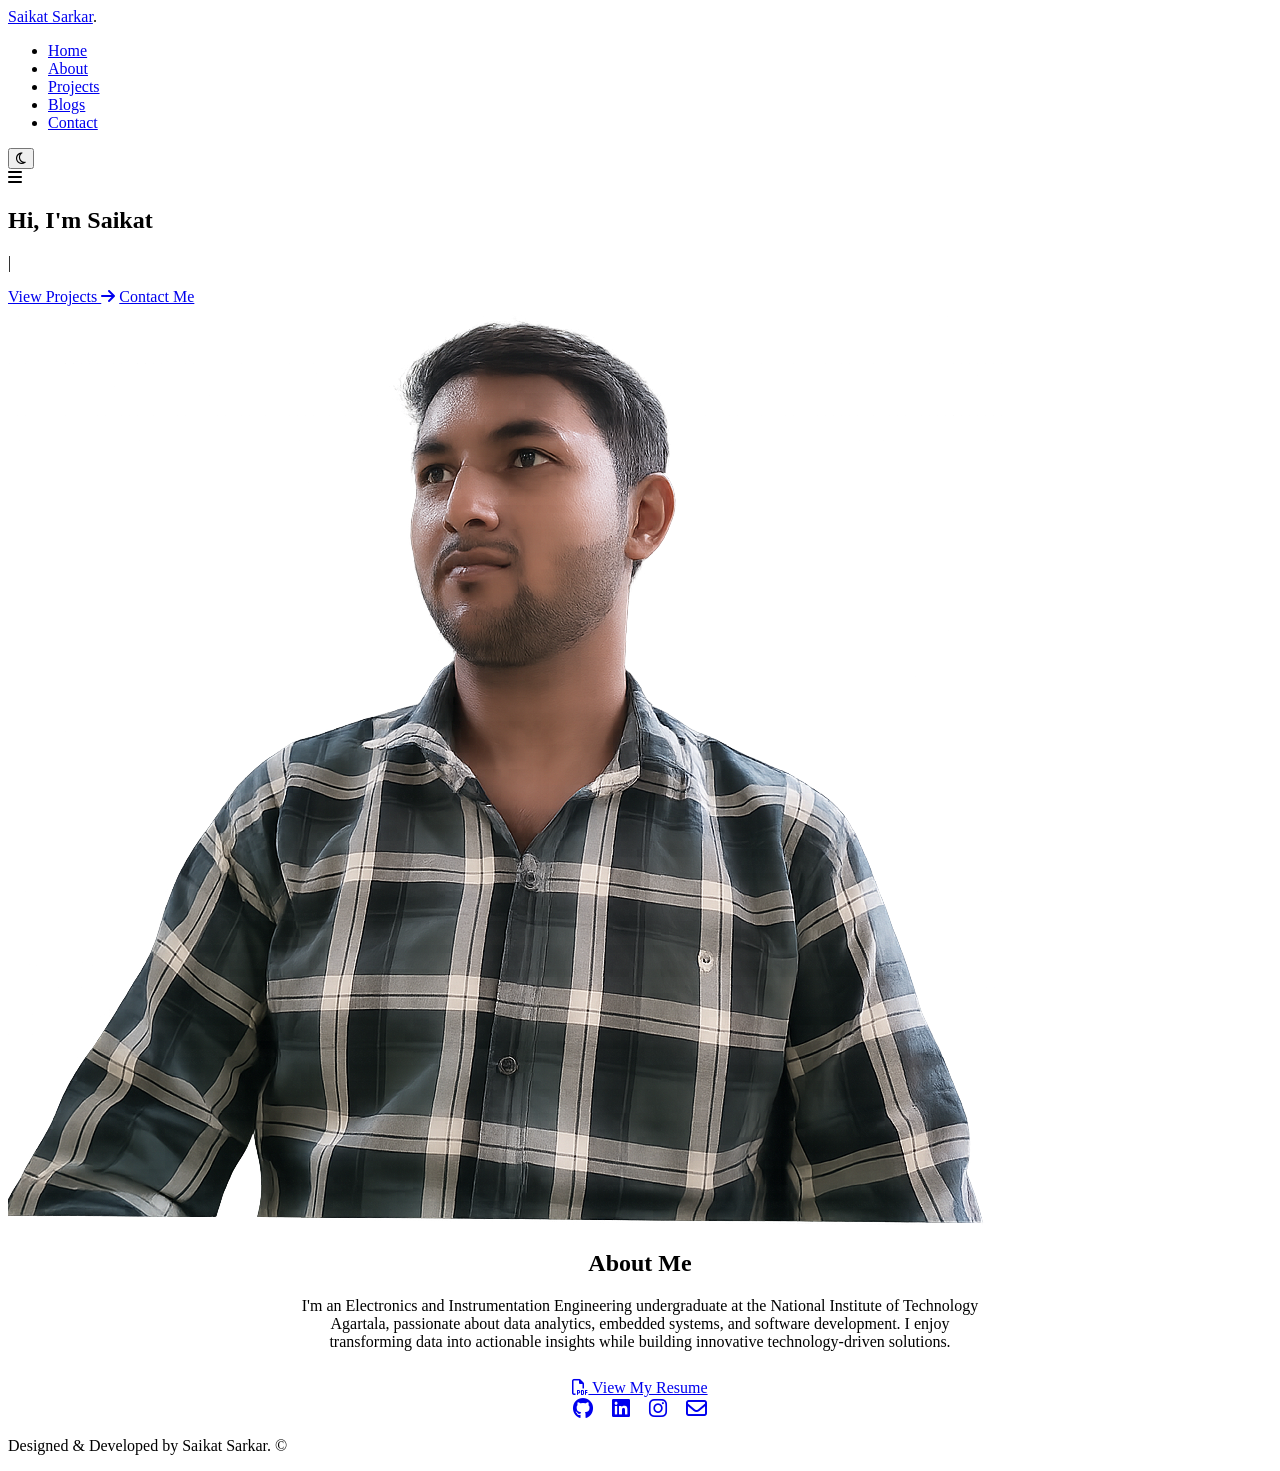
==== index.html @ 79072994 "Adding first time" ====
<!DOCTYPE html>
<html lang="en">

<head>
    <meta charset="UTF-8">
    <meta name="viewport" content="width=device-width, initial-scale=1.0">
    <title>Saikat Sarkar | Home</title>
    <link rel="stylesheet" href="css/style.css">
    <link rel="stylesheet" href="css/responsive.css">
    <link rel="stylesheet" href="https://cdnjs.cloudflare.com/ajax/libs/font-awesome/6.4.0/css/all.min.css">
    <!-- Favicon -->
    <link rel="icon" type="image/x-icon" href="assets/images/favicon.ico">
    <link rel="icon" type="image/png" sizes="32x32" href="assets/images/favicon-32x32.png">
    <link rel="apple-touch-icon" sizes="180x180" href="assets/images/apple-touch-icon.png">
    <link rel="manifest" href="assets/images/site.webmanifest">

</head>

<body>

    <header class="navbar">
        <div class="logo">
            <a href="index.html">Saikat Sarkar</a><span>.</span></a>
        </div>
        <div class="nav-right">
            <nav class="nav-menu" id="nav-menu">
                <ul>
                    <li><a href="index.html" class="active">Home</a></li>
                    <li><a href="about.html">About</a></li>
                    <li><a href="projects.html">Projects</a></li>
                    <li><a href="blog.html">Blogs</a></li>
                    <li><a href="contact.html">Contact</a></li>
                </ul>
            </nav>

            <button class="theme-btn" id="theme-toggle" aria-label="Toggle Theme">
                <i class="fa-regular fa-moon"></i>
            </button>

            <div class="hamburger" id="hamburger" aria-label="Toggle Navigation Menu">
                <i class="fa-solid fa-bars"></i>
            </div>
        </div>
    </header>

    <main>
        <!-- Hero Section -->
        <section id="hero" class="hero">
            <div class="hero-container">
                <div class="hero-content">
                    <h1>Hi, I'm <span class="highlight">Saikat</span></h1>
                    <p class="tagline"><span id="typewriter"></span><span class="cursor">|</span></p>
                    <div class="cta-buttons">
                        <a href="projects.html" class="btn btn-primary">View Projects <i
                                class="fa-solid fa-arrow-right"></i></a>
                        <a href="contact.html" class="btn btn-secondary">Contact Me</a>
                    </div>
                </div>

                <!-- Portrait Frame -->
                <div class="hero-image">
                    <div class="img-wrapper">
                        <!-- Replace with path to your portrait photo -->
                        <img src="assets/images/potrait2.png" alt="Saikat Sarkar Portrait">
                    </div>
                </div>
            </div>
        </section>

        <!-- About Section -->
        <section id="about" class="about" style="text-align: center;">
            <h2>About Me</h2>
            <p style="color: var(--text-secondary); max-width: 700px; margin: 0 auto 1.8rem auto;">
                I'm an Electronics and Instrumentation Engineering undergraduate at the National Institute of Technology
                Agartala, passionate about data analytics, embedded systems, and software development. I enjoy
                transforming data into actionable insights while building innovative technology-driven solutions. </p>

            <!-- View My Resume Button -->
            <a href="assets/Saikat.pdf" class="btn btn-secondary" target="_blank">
                <i class="fa-regular fa-file-pdf"></i> View My Resume
            </a>
        </section>


    </main>

    <footer>
        <div class="social-links"
            style="font-size: 1.3rem; margin-bottom: 1rem; display: flex; gap: 1.2rem; justify-content: center;">
            <a href="https://github.com/Saikat1853" target="_blank" aria-label="GitHub"><i
                    class="fab fa-github"></i></a>
            <a href="https://www.linkedin.com/in/saikat-sarkar1853/" target="_blank" aria-label="LinkedIn"><i
                    class="fab fa-linkedin"></i></a>
            <a href="https://www.instagram.com/saikat_sarkar_24/" target="_blank" aria-label="Instagram"><i
                    class="fab fa-instagram"></i></a>
            <a href="mailto:saikatsarkar1853@gmail.com" aria-label="Email"><i class="fa-regular fa-envelope"></i></a>
        </div>
        <p>Designed & Developed by Saikat Sarkar. &copy; <span id="year"></span> </p>
    </footer>
    <script src="js/main.js"></script>
</body>

</html>
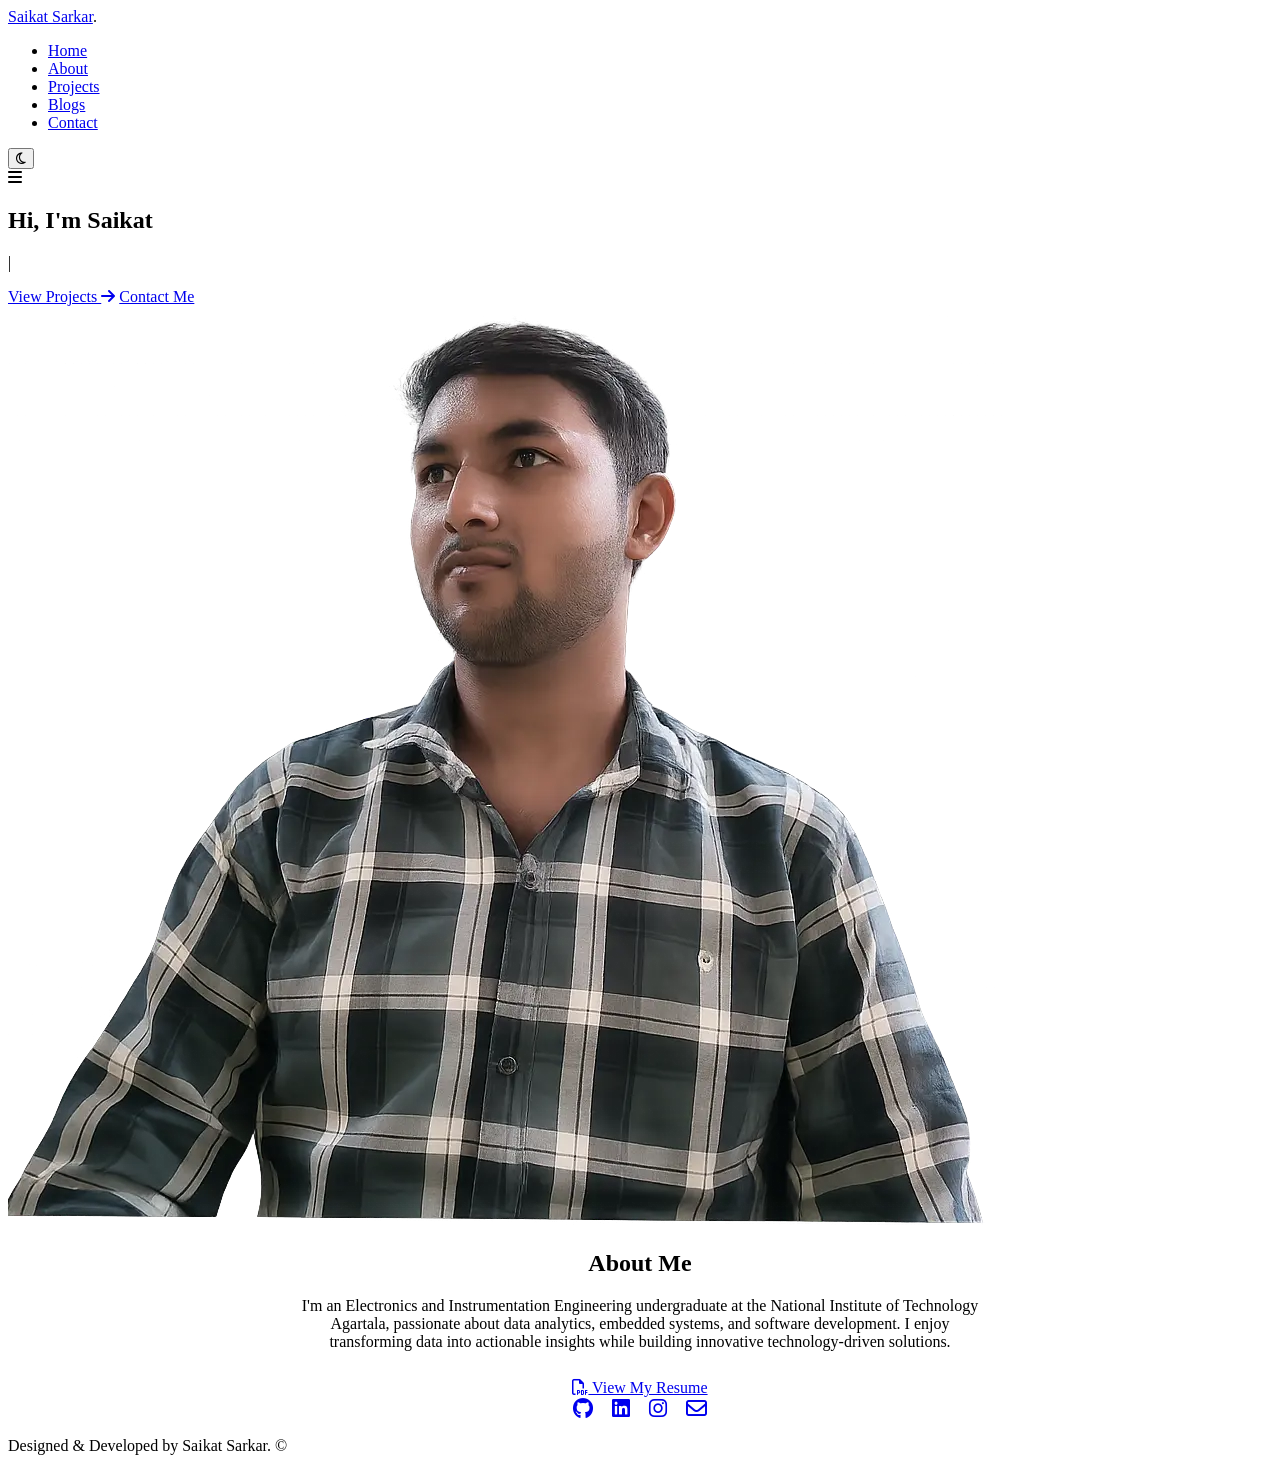
==== commit 461c5005: "udated potrait2 to webp format" ====
--- a/index.html
+++ b/index.html
@@ -61,7 +61,7 @@
                 <div class="hero-image">
                     <div class="img-wrapper">
                         <!-- Replace with path to your portrait photo -->
-                        <img src="assets/images/potrait2.png" alt="Saikat Sarkar Portrait">
+                        <img src="assets/images/potrait2.webp" alt="Saikat Sarkar Portrait">
                     </div>
                 </div>
             </div>
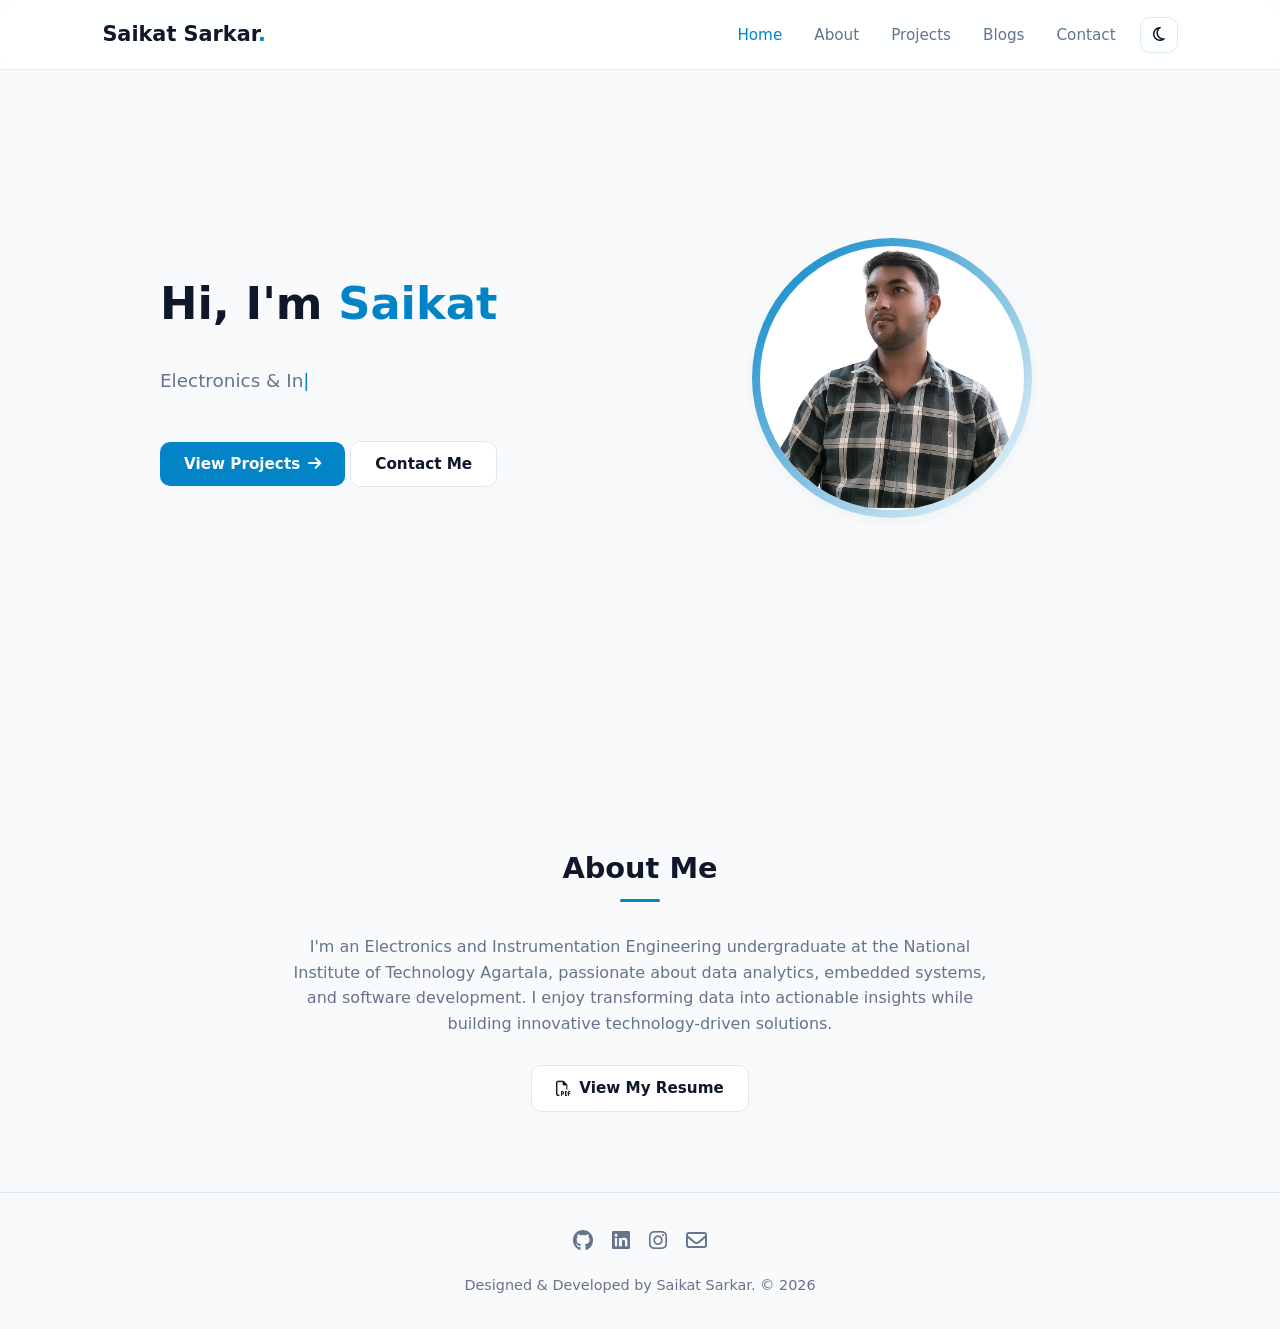
==== commit 1a964330: "Resume link update" ====
--- a/index.html
+++ b/index.html
@@ -76,7 +76,7 @@
                 transforming data into actionable insights while building innovative technology-driven solutions. </p>
 
             <!-- View My Resume Button -->
-            <a href="assets/Saikat.pdf" class="btn btn-secondary" target="_blank">
+            <a href="assets/Saikat.pdf?v=2" class="btn btn-secondary" target="_blank">
                 <i class="fa-regular fa-file-pdf"></i> View My Resume
             </a>
         </section>
--- a/css/style.css
+++ b/css/style.css
@@ -0,0 +1,823 @@
+/* ==========================================================================
+   1. VARIABLES & DESIGN SYSTEM (Minimalist Light & Light Blue Default)
+   ========================================================================== */
+:root {
+    /* Default Theme: Light & Minimalist */
+    --bg-primary: #f8fafc;
+    /* Off-white canvas */
+    --bg-secondary: #ffffff;
+    /* Pure white cards/containers */
+    --bg-nav: rgba(255, 255, 255, 0.85);
+
+    --text-primary: #0f172a;
+    /* Deep slate for high contrast */
+    --text-secondary: #64748b;
+    /* Subtile muted gray */
+
+    --accent: #0284c7;
+    /* Ocean / Light Blue highlight */
+    --accent-light: #e0f2fe;
+    /* Soft blue badge fill */
+    --accent-hover: #0369a1;
+    /* Darker blue hover */
+
+    --border-color: #e2e8f0;
+    /* Subtle border */
+    --shadow: 0 4px 20px -2px rgba(0, 0, 0, 0.05);
+
+    --font-main: system-ui, -apple-system, BlinkMacSystemFont, 'Segoe UI', Roboto, sans-serif;
+    --max-width: 1000px;
+    --header-height: 70px;
+    --radius: 10px;
+    --transition: all 0.25s ease-in-out;
+}
+
+/* Dark Theme Overrides */
+[data-theme="dark"] {
+    --bg-primary: #0f172a;
+    --bg-secondary: #1e293b;
+    --bg-nav: rgba(15, 23, 42, 0.85);
+
+    --text-primary: #f8fafc;
+    --text-secondary: #94a3b8;
+
+    --accent: #38bdf8;
+    --accent-light: rgba(56, 189, 248, 0.15);
+    --accent-hover: #0284c7;
+
+    --border-color: #334155;
+    --shadow: 0 4px 20px -2px rgba(0, 0, 0, 0.3);
+}
+
+/* ==========================================================================
+   2. RESET & BASE STYLES
+   ========================================================================== */
+* {
+    margin: 0;
+    padding: 0;
+    box-sizing: border-box;
+}
+
+html {
+    scroll-behavior: smooth;
+}
+
+body {
+    background-color: var(--bg-primary);
+    color: var(--text-primary);
+    font-family: var(--font-main);
+    line-height: 1.6;
+    transition: background-color 0.3s ease, color 0.3s ease;
+}
+
+a {
+    color: inherit;
+    text-decoration: none;
+    transition: var(--transition);
+}
+
+ul {
+    list-style: none;
+}
+
+section {
+    padding: 80px 20px;
+    max-width: var(--max-width);
+    margin: 0 auto;
+}
+
+h2 {
+    font-size: 1.8rem;
+    margin-bottom: 2rem;
+    color: var(--text-primary);
+    text-align: center;
+    position: relative;
+}
+
+h2::after {
+    content: '';
+    display: block;
+    width: 40px;
+    height: 3px;
+    background-color: var(--accent);
+    margin: 8px auto 0;
+    border-radius: 2px;
+}
+
+/* ==========================================================================
+   3. NAVBAR & CONTROLS
+   ========================================================================== */
+.navbar {
+    position: fixed;
+    top: 0;
+    left: 0;
+    width: 100%;
+    height: var(--header-height);
+    background-color: var(--bg-nav);
+    backdrop-filter: blur(12px);
+    border-bottom: 1px solid var(--border-color);
+    display: flex;
+    justify-content: space-between;
+    align-items: center;
+    padding: 0 8%;
+    z-index: 1000;
+}
+
+.logo a {
+    font-size: 1.3rem;
+    font-weight: 700;
+}
+
+.logo span {
+    color: var(--accent);
+    font-weight: 700;
+    font-size: 1.3rem;
+}
+
+.nav-right {
+    display: flex;
+    align-items: center;
+    gap: 1.5rem;
+}
+
+.nav-menu ul {
+    display: flex;
+    gap: 2rem;
+}
+
+.nav-menu a {
+    font-size: 0.95rem;
+    font-weight: 500;
+    color: var(--text-secondary);
+}
+
+.nav-menu a:hover,
+.nav-menu a.active {
+    color: var(--accent);
+}
+
+/* Theme Toggle Button */
+.theme-btn {
+    background: none;
+    border: 1px solid var(--border-color);
+    color: var(--text-primary);
+    padding: 8px 12px;
+    border-radius: var(--radius);
+    cursor: pointer;
+    font-size: 1rem;
+    transition: var(--transition);
+}
+
+.theme-btn:hover {
+    border-color: var(--accent);
+    color: var(--accent);
+}
+
+/* Hamburger Icon */
+.hamburger {
+    display: none;
+    font-size: 1.3rem;
+    cursor: pointer;
+    color: var(--text-primary);
+}
+
+/* ==========================================================================
+   4. HERO SECTION
+   ========================================================================== */
+/* Hero Layout & Portrait Styles */
+.hero-container {
+    display: flex;
+    align-items: center;
+    justify-content: space-between;
+    gap: 3rem;
+    width: 100%;
+}
+
+.hero-content {
+    text-align: left;
+    flex: 1;
+}
+
+.hero-image {
+    flex: 1;
+    display: flex;
+    justify-content: center;
+}
+
+.img-wrapper {
+    position: relative;
+    width: 280px;
+    height: 280px;
+    border-radius: 50%;
+    padding: 8px;
+    background: linear-gradient(135deg, var(--accent), transparent);
+    box-shadow: var(--shadow);
+}
+
+.img-wrapper img {
+    width: 100%;
+    height: 100%;
+    object-fit: cover;
+    border-radius: 50%;
+    background-color: var(--bg-secondary);
+}
+
+/* Mobile responsive layout adjustment */
+@media (max-width: 768px) {
+    .hero-container {
+        flex-direction: column-reverse;
+        text-align: center;
+    }
+
+    .hero-content {
+        text-align: center;
+        flex: 1;
+    }
+
+    .img-wrapper {
+        width: 200px;
+        height: 200px;
+    }
+}
+
+.hero {
+    min-height: 85vh;
+    display: flex;
+    align-items: center;
+    justify-content: center;
+    text-align: center;
+    padding-top: var(--header-height);
+}
+
+.hero h1 {
+    font-size: 2.8rem;
+    margin-bottom: 0.8rem;
+    font-weight: 800;
+}
+
+.highlight {
+    color: var(--accent);
+}
+
+.tagline {
+    font-size: 1.15rem;
+    color: var(--text-secondary);
+    margin-bottom: 2rem;
+}
+
+.cta-buttons {
+    /* display: flex; */
+    gap: 1rem;
+    justify-content: center;
+}
+
+.btn {
+    padding: 10px 24px;
+    border-radius: var(--radius);
+    font-weight: 600;
+    font-size: 0.95rem;
+    cursor: pointer;
+    display: inline-flex;
+    align-items: center;
+    gap: 8px;
+}
+
+.btn-primary {
+    background-color: var(--accent);
+    color: #ffffff;
+}
+
+.btn-primary:hover {
+    background-color: var(--accent-hover);
+}
+
+.btn-secondary {
+    border: 1px solid var(--border-color);
+    background-color: var(--bg-secondary);
+    color: var(--text-primary);
+}
+
+.btn-secondary:hover {
+    border-color: var(--accent);
+    color: var(--accent);
+}
+
+/* ==========================================================================
+   5. GRID & CARDS (Projects & Skills)
+   ========================================================================== */
+   /* Projects Grid - 2x2 Layout */
+.projects-grid {
+    display: grid;
+    grid-template-columns: repeat(2, 1fr);
+    gap: 1.8rem;
+    max-width: var(--max-width);
+    margin: 0 auto;
+}
+
+/* Responsive Fallback for Mobile Devices */
+@media (max-width: 768px) {
+    .projects-grid {
+        grid-template-columns: 1fr;
+    }
+}
+
+.skills-grid {
+    display: grid;
+    grid-template-columns: repeat(auto-fit, minmax(300px, 1fr));
+    gap: 1.8rem;
+}
+
+.project-card {
+    background-color: var(--bg-secondary);
+    border: 1px solid var(--border-color);
+    border-radius: var(--radius);
+    padding: 1.5rem;
+    box-shadow: var(--shadow);
+    transition: var(--transition);
+    display: flex;
+    flex-direction: column;
+    justify-content: space-between;
+}
+
+.project-card:hover {
+    transform: translateY(-4px);
+    border-color: var(--accent);
+}
+
+.project-card h3 {
+    font-size: 1.2rem;
+    margin-bottom: 0.5rem;
+}
+
+.project-card p {
+    color: var(--text-secondary);
+    font-size: 0.95rem;
+    margin-bottom: 1.2rem;
+}
+
+.tag-list {
+    display: flex;
+    flex-wrap: wrap;
+    gap: 0.5rem;
+    margin-bottom: 1.2rem;
+}
+
+.tag {
+    background-color: var(--accent-light);
+    color: var(--accent);
+    font-size: 0.8rem;
+    font-weight: 600;
+    padding: 4px 10px;
+    border-radius: 20px;
+}
+
+.project-links {
+    display: flex;
+    gap: 1rem;
+}
+
+.project-links a {
+    font-size: 0.9rem;
+    font-weight: 600;
+    color: var(--accent);
+}
+
+/* ==========================================================================
+   6. CONTACT & FOOTER
+   ========================================================================== */
+.contact form {
+    max-width: 550px;
+    margin: 0 auto;
+    display: flex;
+    flex-direction: column;
+    gap: 1rem;
+}
+
+.form-group input,
+.form-group textarea {
+    margin: 3px;
+    width: 100%;
+    padding: 12px;
+    background-color: var(--bg-secondary);
+    border: 1px solid #9c9cb6;
+    border-radius: var(--radius);
+    color: var(--text-primary);
+    font-family: inherit;
+}
+
+.form-group input:focus,
+.form-group textarea:focus {
+    outline: 2px solid var(--accent);
+}
+
+/* Styling for the Send Message button in contact.html */
+#contact-form button[type="submit"] {
+    width: inherit;
+    /* Prevents full-width stretch */
+    margin: 0 auto;
+    /* Centers the button relative to the form */
+    display: inherit;
+    justify-content: center;
+    align-items: center;
+}
+
+.btn-submit {
+    border: none;
+    padding: 10px 24px;
+    border-radius: 15px;
+    font-weight: 600;
+    font-size: 0.95rem;
+    cursor: pointer;
+    display: inline-flex;
+    align-items: center;
+    gap: 0px;
+    background-color: var(--accent);
+    color: #ffffff;
+}
+
+.btn-submit:hover {
+    background-color: var(--accent-hover);
+}
+
+footer {
+    text-align: center;
+    padding: 2rem;
+    border-top: 1px solid var(--border-color);
+    color: var(--text-secondary);
+    font-size: 0.9rem;
+}
+
+/* ==========================================================================
+   7. PROJECT BLOG MODAL STYLES
+   ========================================================================== */
+.project-card {
+    cursor: pointer;
+}
+
+.read-more-btn {
+    font-size: 0.9rem;
+    font-weight: 600;
+    color: var(--accent);
+    margin-left: auto;
+    display: inline-flex;
+    align-items: center;
+    gap: 5px;
+}
+
+.modal {
+    display: none;
+    position: fixed;
+    top: 0;
+    left: 0;
+    width: 100%;
+    height: 100%;
+    background-color: rgba(15, 23, 42, 0.7);
+    backdrop-filter: blur(6px);
+    z-index: 2000;
+    justify-content: center;
+    align-items: center;
+    padding: 20px;
+    opacity: 0;
+    transition: opacity 0.3s ease;
+}
+
+.modal.show {
+    display: flex;
+    opacity: 1;
+}
+
+.modal-content {
+    background-color: var(--bg-secondary);
+    border: 1px solid var(--border-color);
+    border-radius: var(--radius);
+    max-width: 750px;
+    width: 100%;
+    max-height: 85vh;
+    overflow-y: auto;
+    padding: 2.5rem 2rem 2rem 2rem;
+    position: relative;
+    box-shadow: var(--shadow);
+}
+
+.close-modal {
+    position: absolute;
+    top: 15px;
+    right: 20px;
+    font-size: 2rem;
+    background: none;
+    border: none;
+    color: var(--text-secondary);
+    cursor: pointer;
+    line-height: 1;
+}
+
+.close-modal:hover {
+    color: var(--accent);
+}
+
+/* Modal Content Formatting */
+.modal-article h2 {
+    text-align: left;
+    font-size: 1.8rem;
+    margin-bottom: 0.8rem;
+}
+
+.modal-article h2::after {
+    margin: 8px 0 0 0;
+}
+
+.modal-meta {
+    display: flex;
+    gap: 1rem;
+    align-items: center;
+    margin-bottom: 1.5rem;
+}
+
+.modal-article h3 {
+    margin: 1.5rem 0 0.5rem 0;
+    font-size: 1.2rem;
+    color: var(--accent);
+}
+
+.modal-article p, .modal-article ul {
+    color: var(--text-secondary);
+    font-size: 0.98rem;
+    line-height: 1.7;
+    margin-bottom: 1rem;
+}
+
+.modal-article ul {
+    padding-left: 1.2rem;
+}
+
+.modal-article li {
+    margin-bottom: 0.4rem;
+}
+
+/* ==========================================================================
+   8. BLOG PAGE STYLES
+   ========================================================================== */
+.blog-controls {
+    max-width: 500px;
+    margin: 0 auto 2.5rem auto;
+}
+
+.search-box {
+    position: relative;
+    display: flex;
+    align-items: center;
+}
+
+.search-box i {
+    position: absolute;
+    left: 15px;
+    color: var(--text-secondary);
+}
+
+.search-box input {
+    width: 100%;
+    padding: 12px 12px 12px 42px;
+    background-color: var(--bg-secondary);
+    border: 1px solid var(--border-color);
+    border-radius: var(--radius);
+    color: var(--text-primary);
+    font-family: inherit;
+}
+
+.search-box input:focus {
+    outline: 2px solid var(--accent);
+}
+
+.blog-grid {
+    display: grid;
+    grid-template-columns: repeat(2, 1fr); /* 2 columns per row */
+    gap: 2rem;
+    max-width: 1000px; /* Optional: keeps cards nicely proportioned */
+    margin: 0 auto;
+}
+
+/* Maintain single column on mobile screens */
+@media (max-width: 768px) {
+    .blog-grid {
+        grid-template-columns: 1fr;
+    }
+}
+.blog-card {
+    background-color: var(--bg-secondary);
+    border: 1px solid var(--border-color);
+    border-radius: var(--radius);
+    padding: 1.5rem;
+    box-shadow: var(--shadow);
+    transition: var(--transition);
+    display: flex;
+    flex-direction: column;
+    justify-content: space-between;
+    cursor: pointer;
+}
+
+.blog-card:hover {
+    transform: translateY(-4px);
+    border-color: var(--accent);
+}
+
+.blog-meta {
+    display: flex;
+    justify-content: space-between;
+    align-items: center;
+    font-size: 0.85rem;
+    color: var(--text-secondary);
+    margin-bottom: 0.8rem;
+}
+
+.blog-card h3 {
+    font-size: 1.25rem;
+    margin-bottom: 0.6rem;
+}
+
+.blog-card p {
+    color: var(--text-secondary);
+    font-size: 0.95rem;
+    margin-bottom: 1.2rem;
+}
+
+.blog-card-footer {
+    display: flex;
+    justify-content: flex-end;
+}
+
+/* ==========================================
+   SHARED META & TAG ALIGNMENT (BLOGS & PROJECTS)
+   ========================================== */
+
+.blog-meta,
+.project-meta {
+    display: flex;
+    justify-content: space-between;
+    align-items: flex-start;
+    gap: 1rem;
+    margin-bottom: 1rem;
+}
+
+.blog-meta .tag,
+.project-meta .tag {
+    white-space: normal;
+    text-align: right;
+    max-width: 60%;
+    word-break: break-word;
+}
+/*about*/
+.about-card, .skill-card {
+    background-color: var(--bg-secondary);
+    border: 1px solid var(--border-color);
+    padding: 1.5rem;
+    border-radius: var(--radius);
+}
+.skill-card {
+    display: flex;
+    justify-content: space-between;
+    align-items: center;
+}
+.skill-card strong {
+    color: var(--accent);
+    font-size: 0.9rem;
+}
+/* Embedded Media Styling inside Articles */
+.article-content img,
+.modal-article img {
+    max-width: 100%;
+    height: auto;
+    border-radius: var(--radius);
+    margin: 1.2rem 0;
+    display: block;
+    box-shadow: var(--shadow);
+}
+.cursor {
+    display: inline-block;
+    color: var(--accent);
+    animation: blink 0.7s infinite;
+}
+@keyframes blink { 0%, 100% { opacity: 1; } 50% { opacity: 0; } }
+
+/* Prevent layout shifting during typing animation */
+.tagline {
+    font-size: 1.15rem;
+    color: var(--text-secondary);
+    margin-bottom: 2rem;
+    min-height: 3.5rem; /* Reserves space for 2 lines of text on mobile */
+    display: flex;
+    align-items: center;
+    justify-content: flex-start;
+}
+
+@media (max-width: 768px) {
+    .tagline {
+        justify-content: center;
+        min-height: 4rem; /* Keeps layout stable on narrow mobile views */
+    }
+}
+
+/* ==========================================================================
+   9. CERTIFICATES & CREDENTIALS SECTION
+   ========================================================================== */
+.certificates-grid {
+    display: grid;
+    grid-template-columns: repeat(3, 1fr);
+    gap: 1.8rem;
+    max-width: var(--max-width);
+    margin: 0 auto;
+}
+
+.cert-card {
+    background-color: var(--bg-secondary);
+    border: 1px solid var(--border-color);
+    border-radius: var(--radius);
+    overflow: hidden;
+    box-shadow: var(--shadow);
+    transition: transform 0.3s ease, box-shadow 0.3s ease, border-color 0.3s ease;
+    display: flex;
+    flex-direction: column;
+}
+
+.cert-card:hover {
+    transform: translateY(-6px);
+    box-shadow: 0 10px 25px -5px rgba(2, 132, 199, 0.15);
+    border-color: var(--accent);
+}
+
+.cert-img-wrapper {
+    position: relative;
+    width: 100%;
+    aspect-ratio: 16 / 9;
+    overflow: hidden;
+    background-color: var(--bg-primary);
+    border-bottom: 1px solid var(--border-color);
+}
+
+.cert-img-wrapper img {
+    width: 100%;
+    height: 100%;
+    object-fit: cover;
+    transition: transform 0.4s ease;
+}
+
+.cert-card:hover .cert-img-wrapper img {
+    transform: scale(1.05);
+}
+
+.cert-content {
+    padding: 1.25rem;
+    display: flex;
+    flex-direction: column;
+    flex-grow: 1;
+}
+
+.cert-title {
+    font-size: 1.1rem;
+    font-weight: 700;
+    color: var(--text-primary);
+    margin-bottom: 0.3rem;
+    line-height: 1.3;
+}
+
+.cert-meta {
+    font-size: 0.85rem;
+    color: var(--accent);
+    font-weight: 500;
+    margin-bottom: 0.8rem;
+}
+
+.cert-description {
+    color: var(--text-secondary);
+    font-size: 0.9rem;
+    line-height: 1.5;
+    margin-bottom: 1rem;
+    display: -webkit-box;
+    -webkit-line-clamp: 2;
+    line-clamp: 2;
+    -webkit-box-orient: vertical;
+    overflow: hidden;
+    text-overflow: ellipsis;
+}
+
+.cert-skills {
+    display: flex;
+    flex-wrap: wrap;
+    gap: 0.4rem;
+    margin-bottom: 1.2rem;
+    margin-top: auto;
+}
+
+.cert-actions {
+    display: flex;
+    gap: 0.6rem;
+    flex-wrap: wrap;
+}
+
+.cert-actions .btn {
+    flex: 1;
+    min-width: 120px;
+    padding: 8px 12px;
+    font-size: 0.82rem;
+    justify-content: center;
+    white-space: nowrap;
+}
--- a/css/responsive.css
+++ b/css/responsive.css
@@ -0,0 +1,87 @@
+@media (max-width: 768px) {
+    .hamburger {
+        display: block;
+    }
+
+    .nav-menu {
+        position: fixed;
+        top: var(--header-height);
+        right: -100%;
+        width: 100%;
+        height: calc(100vh - var(--header-height));
+        background-color: var(--bg-secondary);
+        border-top: 1px solid var(--border-color);
+        padding: 2rem;
+        transition: right 0.3s ease-in-out;
+    }
+
+    .nav-menu.active {
+        right: 0;
+    }
+
+    .nav-menu ul {
+        flex-direction: column;
+        align-items: center;
+        gap: 2rem;
+    }
+
+    .hero h1 {
+        font-size: 2.2rem;
+    }
+
+
+
+    /* Shorten hero buttons on mobile & keep text centered */
+   
+
+
+    /* Stabilize mobile hero buttons */
+    .cta-buttons {
+        display: flex;
+        gap: 12px;
+        flex-direction: column;
+        align-items: center;
+        width: 100%;
+    }
+
+
+    .cta-buttons .btn {
+        width: 75%;
+        /* Shortens width from full width to 75% */
+        max-width: 220px;
+        /* Prevents them from being too wide on larger phones */
+        min-width: 220px;
+        /* Locks button width */
+        justify-content: center;
+        /* Centers text & icon inside the button */
+        text-align: center;
+    }
+
+    /* Contact page form button mobile adjustment */
+    #contact-form button[type="submit"] {
+        /* width: 75%; */
+        max-width: 250px;
+
+    }
+}
+
+/* Certificates Responsive Grid Adjustments */
+@media (max-width: 1024px) {
+    .certificates-grid {
+        grid-template-columns: repeat(2, 1fr);
+    }
+}
+
+@media (max-width: 640px) {
+    .certificates-grid {
+        grid-template-columns: 1fr;
+    }
+
+    .cert-actions {
+        flex-direction: column;
+    }
+
+    .cert-actions .btn {
+        width: 100%;
+    }
+}
